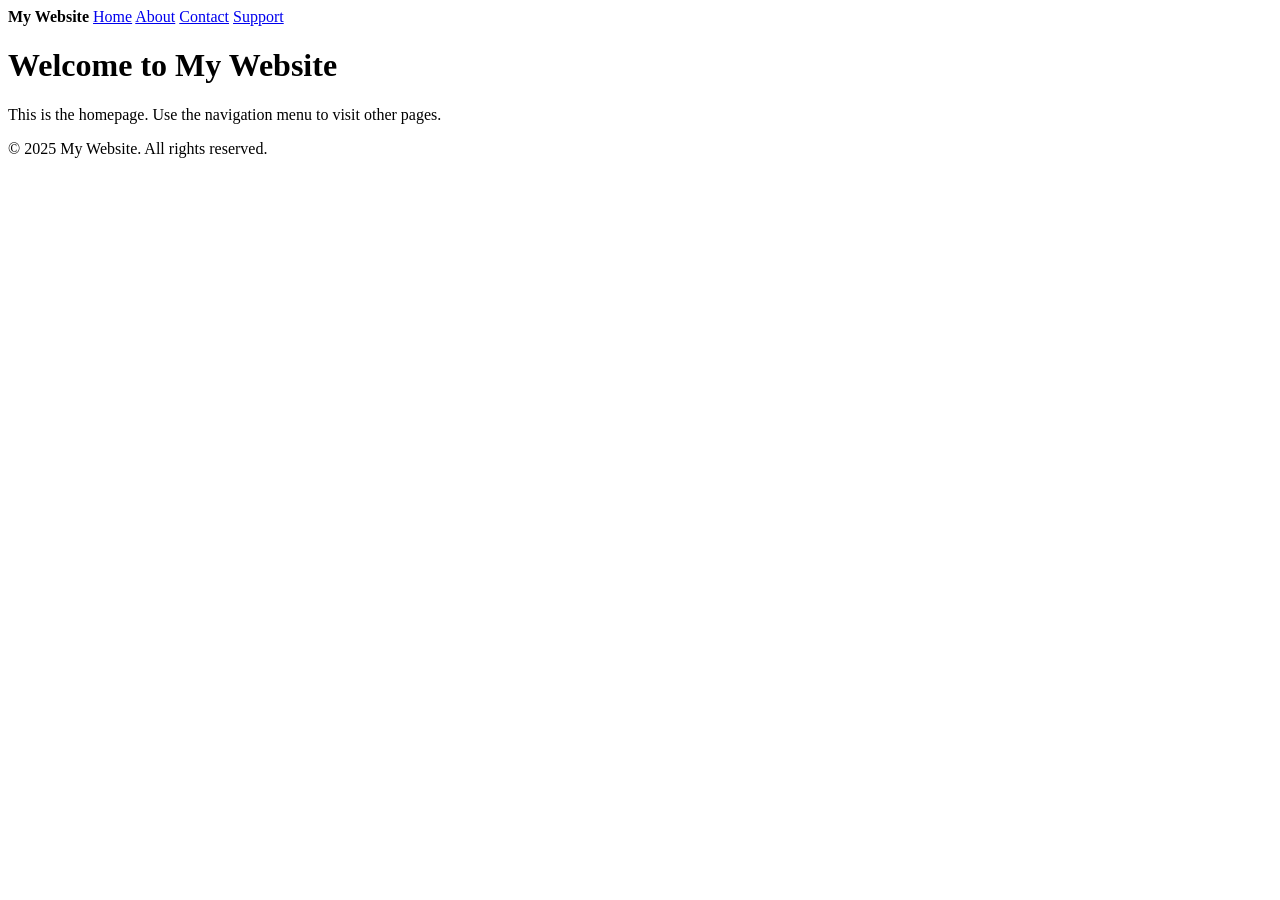
==== index.html @ 386a3668 "Create index.html" ====
<!DOCTYPE html>
<html lang="en">
<head>
  <meta charset="UTF-8" />
  <meta name="viewport" content="width=device-width, initial-scale=1.0" />
  <title>Home · My Website</title>
  <link rel="stylesheet" href="styles.css" />
</head>
<body>

<header>
  <nav class="nav container">
    <strong>My Website</strong>
    <span style="flex:1"></span>
    <a href="index.html">Home</a>
    <a href="about.html">About</a>
    <a href="contact.html">Contact</a>
    <a href="support.html">Support</a>
  </nav>
</header>

<main class="container">
  <h1>Welcome to My Website</h1>
  <p>This is the homepage. Use the navigation menu to visit other pages.</p>
</main>

<footer class="container">
  <p>&copy; 2025 My Website. All rights reserved.</p>
</footer>

</body>
</html>
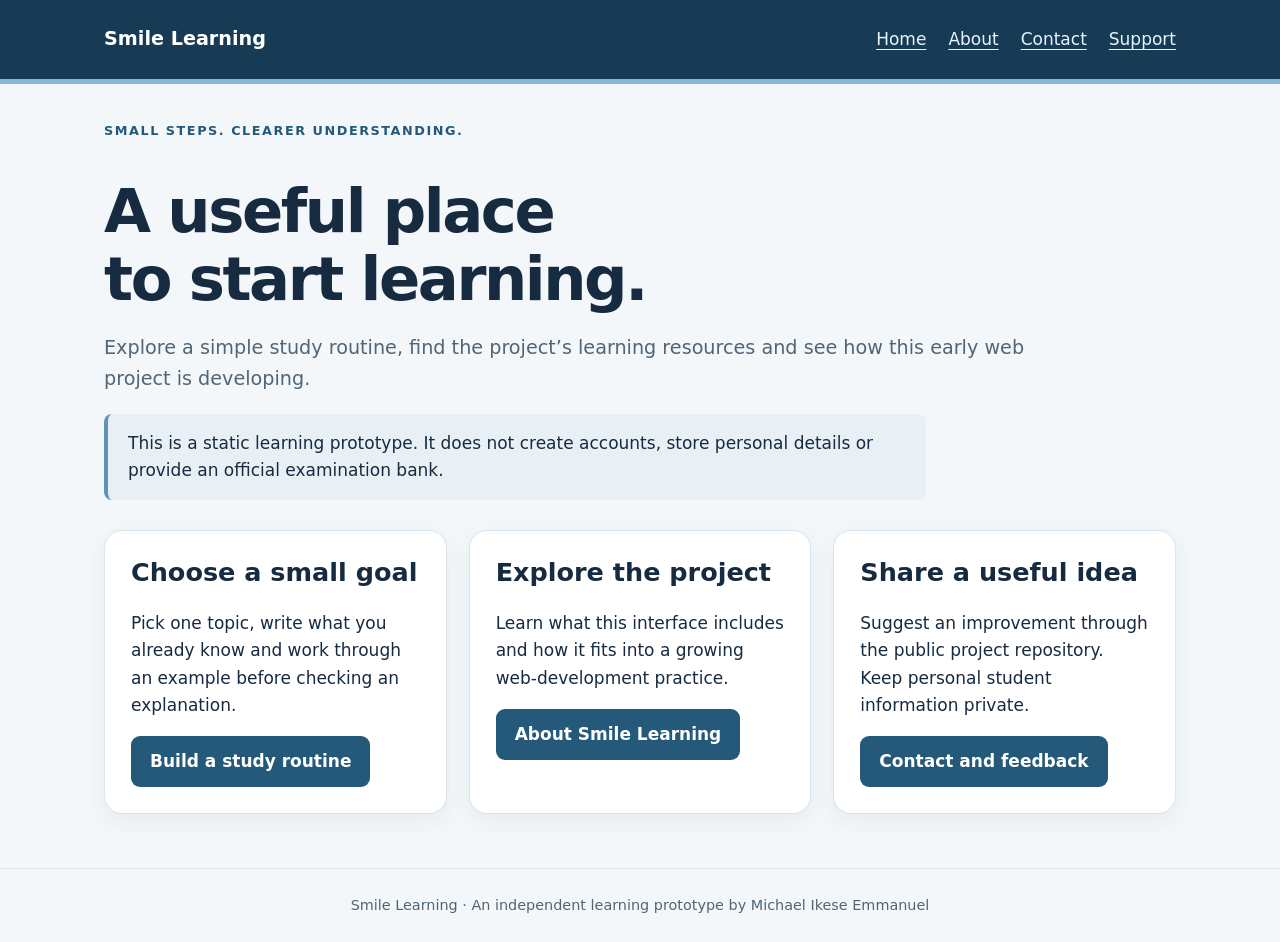
==== commit 907f272b: "Complete responsive learning prototype and navigation" ====
--- a/index.html
+++ b/index.html
@@ -1,32 +1 @@
-<!DOCTYPE html>
-<html lang="en">
-<head>
-  <meta charset="UTF-8" />
-  <meta name="viewport" content="width=device-width, initial-scale=1.0" />
-  <title>Home · My Website</title>
-  <link rel="stylesheet" href="styles.css" />
-</head>
-<body>
-
-<header>
-  <nav class="nav container">
-    <strong>My Website</strong>
-    <span style="flex:1"></span>
-    <a href="index.html">Home</a>
-    <a href="about.html">About</a>
-    <a href="contact.html">Contact</a>
-    <a href="support.html">Support</a>
-  </nav>
-</header>
-
-<main class="container">
-  <h1>Welcome to My Website</h1>
-  <p>This is the homepage. Use the navigation menu to visit other pages.</p>
-</main>
-
-<footer class="container">
-  <p>&copy; 2025 My Website. All rights reserved.</p>
-</footer>
-
-</body>
-</html>
+<!doctype html><html lang="en"><head><meta charset="utf-8"><meta name="viewport" content="width=device-width,initial-scale=1"><meta name="description" content="An accessible student learning prototype by Michael Ikese Emmanuel."><title>Home · Smile Learning</title><link rel="stylesheet" href="styles.css"></head><body><a class="skip" href="#main">Skip to content</a><header><nav class="nav container" aria-label="Main navigation"><strong>Smile Learning</strong><a href="index.html">Home</a><a href="about.html">About</a><a href="contact.html">Contact</a><a href="support.html">Support</a></nav></header><main id="main" class="container"><p class="eyebrow">Small steps. Clearer understanding.</p><h1>A useful place<br>to start learning.</h1><p class="lead">Explore a simple study routine, find the project’s learning resources and see how this early web project is developing.</p><p class="notice">This is a static learning prototype. It does not create accounts, store personal details or provide an official examination bank.</p><div class="grid"><section class="card"><h2>Choose a small goal</h2><p>Pick one topic, write what you already know and work through an example before checking an explanation.</p><a href="support.html" class="button">Build a study routine</a></section><section class="card"><h2>Explore the project</h2><p>Learn what this interface includes and how it fits into a growing web-development practice.</p><a href="about.html" class="button">About Smile Learning</a></section><section class="card"><h2>Share a useful idea</h2><p>Suggest an improvement through the public project repository. Keep personal student information private.</p><a href="contact.html" class="button">Contact and feedback</a></section></div></main><footer>Smile Learning · An independent learning prototype by Michael Ikese Emmanuel</footer></body></html>
--- a/styles.css
+++ b/styles.css
@@ -0,0 +1 @@
+:root{color-scheme:light;--ink:#172b40;--blue:#24597a;--muted:#516575;--line:#d8e3eb}*{box-sizing:border-box}body{margin:0;background:#f3f7fa;color:var(--ink);font:17px/1.6 system-ui,sans-serif}a{color:#205778;text-underline-offset:4px}a:hover{text-decoration:underline}a:focus-visible,button:focus-visible,input:focus-visible,select:focus-visible,summary:focus-visible{outline:3px solid #c47b17;outline-offset:4px}.container{max-width:1120px;margin:auto;padding:24px}.nav{display:flex;align-items:center;flex-wrap:wrap;gap:22px}.nav a{color:#e6f4ff}.nav strong{margin-right:auto;color:#fff;font-size:1.2rem}header{background:#183b55;border-bottom:5px solid #83b9d2}main{min-height:65vh}h1{font-size:clamp(2rem,5vw,3.8rem);line-height:1.12;letter-spacing:-.04em;margin:36px 0 20px}h2{line-height:1.25}h3{font-size:1.1rem}p{max-width:76ch}.lead{font-size:1.2rem;color:var(--muted)}.eyebrow{text-transform:uppercase;letter-spacing:.12em;font-size:.8rem;color:var(--blue);font-weight:750}.grid{display:grid;grid-template-columns:repeat(auto-fit,minmax(min(100%,290px),1fr));gap:22px;margin:30px 0}.card{background:white;border:1px solid var(--line);border-radius:18px;padding:26px;box-shadow:0 7px 20px #173c5510}.card h2{margin-top:0}.button,button{display:inline-block;background:var(--blue);color:white;border:0;border-radius:9px;padding:12px 19px;font:inherit;font-weight:650;text-decoration:none;cursor:pointer}.button:hover,button:hover{background:#173d58;color:white}.badge{display:inline-block;padding:3px 10px;margin:0 6px 8px 0;border-radius:20px;background:#e9f1f6;color:#345971;font-size:.8rem}.answer{padding:16px;background:#eaf5ee;border-left:3px solid #28724e;border-radius:5px}label{font-weight:650}input,select{display:block;width:100%;font:inherit;color:var(--ink);background:#fff;border:1px solid #9bacb9;border-radius:9px;padding:12px;margin:8px 0 16px}footer,.footer{border-top:1px solid var(--line);padding:25px;text-align:center;font-size:.9rem;color:var(--muted)}.notice{border-left:4px solid #5f94b3;background:#e8f0f6;padding:16px 20px;border-radius:8px}.skip{position:absolute;top:-100px;left:12px;padding:10px;background:white;z-index:2}.skip:focus{top:12px}.filters{display:grid;grid-template-columns:1fr 2fr;gap:20px}summary{cursor:pointer;font-weight:650}details p{margin-bottom:0}@media(max-width:620px){.nav{gap:14px}.nav strong{width:100%}.container{padding:20px}.filters{grid-template-columns:1fr;gap:0}.card{padding:21px}}@media(prefers-reduced-motion:reduce){*{scroll-behavior:auto!important}}
